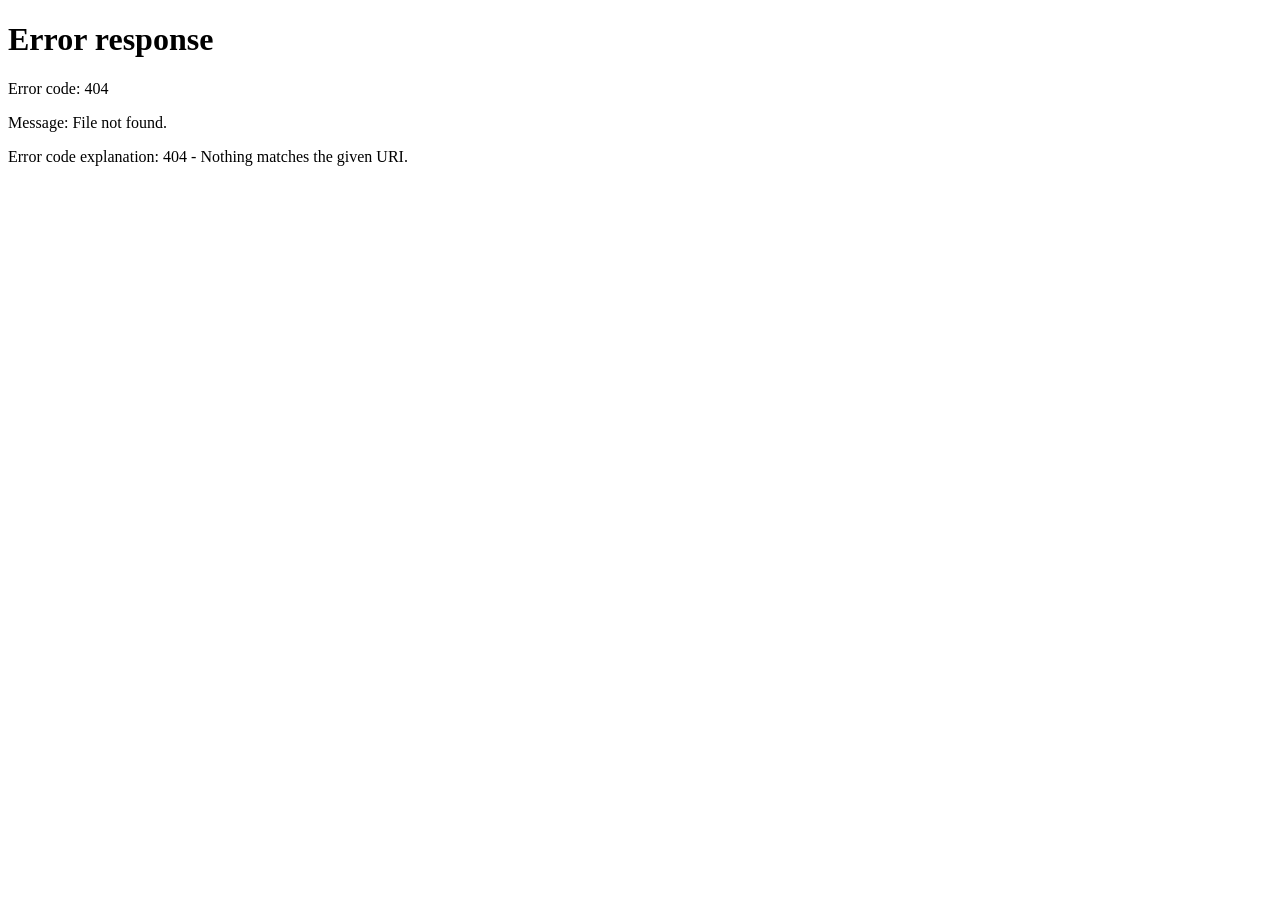
==== exam.html @ 3a7c45f9 "Create exam.html" ====
<!DOCTYPE html>
<html lang="en">
<head>
  <meta charset="UTF-8" />
  <meta name="viewport" content="width=device-width, initial-scale=1.0" />

  <title>NEET PG CBT - Exam</title>

  <style>
    * { box-sizing: border-box; }

    body {
      margin: 0;
      font-family: Arial, sans-serif;
      background: #ffffff;
      color: #111;
    }

    .topbar {
      background: #003b66;
      color: white;
      min-height: 34px;
      padding: 7px 14px;
      display: flex;
      justify-content: space-between;
      align-items: center;
      font-size: 14px;
      font-weight: bold;
      position: sticky;
      top: 0;
      z-index: 999;
    }

    .layout {
      display: grid;
      grid-template-columns: 1fr 310px;
      min-height: calc(100vh - 34px);
    }

    .main {
      padding: 15px 45px;
      background: #ffffff;
    }

    .qbox { max-width: 950px; }

    .student-info {
      font-size: 13px;
      margin-bottom: 10px;
      line-height: 1.5;
      color: #333;
    }

    .qtitle {
      font-weight: bold;
      margin-bottom: 12px;
      font-size: 15px;
    }

    .qtext {
      background: #f7f7f7;
      padding: 12px;
      border-radius: 4px;
      line-height: 1.45;
      font-size: 15px;
      margin-bottom: 14px;
      white-space: pre-wrap;
    }

    .media-status {
      display: none;
      padding: 12px;
      margin: 12px 0;
      background: #eef3f9;
      border: 1px solid #d6dce5;
      border-radius: 6px;
      color: #003b66;
      font-size: 14px;
      font-weight: bold;
      text-align: center;
    }

    .qimg {
      width: 100%;
      max-height: 520px;
      object-fit: contain;
      display: block;
      margin: 12px auto;
      border: 1px solid #ddd;
      border-radius: 4px;
      cursor: zoom-in;
      background: #ffffff;
    }

    .qvideo {
      width: 100%;
      max-height: 520px;
      display: block;
      margin: 12px auto;
      border: 1px solid #ddd;
      border-radius: 4px;
      background: #000000;
    }

    .opts { margin-top: 10px; }

    .opt {
      border: 1px solid #ddd;
      border-radius: 4px;
      padding: 10px 12px;
      margin-bottom: 8px;
      font-size: 14px;
      background: white;
      cursor: pointer;
      display: flex;
      align-items: center;
      gap: 8px;
    }

    .opt:hover { background: #f6f8fb; }

    .opt.selected {
      background: #dbeafe;
      border-color: #003b66;
      font-weight: bold;
    }

    .radio-circle {
      width: 13px;
      height: 13px;
      min-width: 13px;
      border-radius: 50%;
      border: 2px solid #8a8a8a;
      display: inline-block;
      position: relative;
    }

    .opt.selected .radio-circle { border-color: #0057d9; }

    .opt.selected .radio-circle::after {
      content: "";
      width: 7px;
      height: 7px;
      background: #0057d9;
      border-radius: 50%;
      position: absolute;
      left: 1px;
      top: 1px;
    }

    .actions {
      display: flex;
      gap: 8px;
      margin-top: 12px;
      flex-wrap: wrap;
    }

    button {
      background: #003b66;
      color: white;
      border: none;
      border-radius: 5px;
      padding: 9px 14px;
      font-weight: bold;
      cursor: pointer;
      font-size: 13px;
    }

    button:hover { opacity: 0.9; }

    button:disabled {
      opacity: 0.45;
      cursor: not-allowed;
    }

    button.danger { background: #c40035; }

    .palette {
      background: #f3f5fa;
      border-left: 1px solid #d6dce5;
      padding: 25px 18px;
      min-height: calc(100vh - 34px);
      position: sticky;
      top: 34px;
      max-height: calc(100vh - 34px);
      overflow-y: auto;
      scroll-behavior: smooth;
    }

    .palette h3 {
      margin: 0 0 16px 0;
      font-size: 20px;
    }

    #pal {
      display: grid;
      grid-template-columns: repeat(6, 38px);
      gap: 10px;
      align-items: center;
    }

    #pal button {
      width: 38px;
      height: 38px;
      padding: 0;
      border-radius: 6px;
      border: none;
      font-size: 13px;
      font-weight: bold;
      color: #111;
      background: #dbe3e7;
    }

    #pal button.current {
      outline: 3px solid #000;
      outline-offset: 2px;
    }

    #pal button.unanswered {
      background: #dbe3e7;
      color: #111;
    }

    #pal button.answered {
      background: #2e7d32;
      color: white;
    }

    #pal button.review {
      background: #7b1fa2;
      color: white;
    }

    #pal button.ansreview {
      background: #0d70b7;
      color: white;
    }

    .legend {
      margin-top: 16px;
      font-size: 13px;
    }

    .legend div {
      margin-bottom: 8px;
      display: flex;
      align-items: center;
      gap: 8px;
    }

    .dot {
      width: 13px;
      height: 13px;
      display: inline-block;
      border-radius: 3px;
    }

    .dot.unanswered { background: #dbe3e7; }
    .dot.answered { background: #2e7d32; }
    .dot.review { background: #7b1fa2; }
    .dot.ansreview { background: #0d70b7; }

    .warning {
      color: #c62828;
      font-weight: bold;
      margin-top: 14px;
      font-size: 14px;
    }

    .img-modal {
      display: none;
      position: fixed;
      inset: 0;
      background: rgba(0, 0, 0, 0.92);
      z-index: 9999;
    }

    .img-modal.show { display: block; }

    .img-modal-top {
      height: 55px;
      display: flex;
      justify-content: flex-end;
      align-items: center;
      gap: 10px;
      padding: 10px;
    }

    .img-modal-body {
      height: calc(100vh - 55px);
      display: flex;
      justify-content: center;
      align-items: center;
      overflow: auto;
    }

    .img-modal-body img {
      max-width: 95%;
      max-height: 95%;
      object-fit: contain;
    }

    @media (max-width: 768px) {
      .topbar {
        height: auto;
        min-height: 36px;
        font-size: 13px;
        padding: 8px 10px;
      }

      .layout { display: block; }

      .main { padding: 12px; }

      .qtext { font-size: 14px; }

      .qimg,
      .qvideo {
        max-height: 360px;
      }

      .opt {
        font-size: 14px;
        padding: 10px;
      }

      .actions { gap: 6px; }

      .actions button {
        padding: 8px 10px;
        font-size: 12px;
      }

      .palette {
        border-left: none;
        border-top: 1px solid #d6dce5;
        min-height: auto;
        padding: 18px 12px;
        position: static;
        max-height: 55vh;
        overflow-y: auto;
        scroll-behavior: smooth;
      }

      #pal {
        grid-template-columns: repeat(6, 42px);
        gap: 9px;
      }

      #pal button {
        width: 42px;
        height: 42px;
        font-size: 13px;
      }
    }

    @media (max-width: 380px) {
      #pal { grid-template-columns: repeat(5, 42px); }
    }
  </style>
</head>

<body>
  <header class="topbar">
    <div>NEET PG CBT</div>
    <div>
      Time Left: <b id="timeLeft">180:00</b>
      &nbsp; | &nbsp;
      Violations: <b id="vio">0</b>
    </div>
  </header>

  <div class="layout">
    <main class="main">
      <div class="qbox">
        <div class="student-info" id="studentInfo"></div>

        <div id="qTitle" class="qtitle"></div>
        <div id="qText" class="qtext"></div>

        <div id="mediaStatus" class="media-status">Loading...</div>

        <img
          id="qImg"
          class="qimg"
          style="display:none;"
          alt="Question image"
          decoding="async"
        />

        <video
          id="qVideo"
          class="qvideo"
          controls
          playsinline
          muted
          preload="metadata"
          style="display:none;"
        ></video>

        <div id="opts" class="opts"></div>

        <div class="actions">
          <button id="prevBtn" onclick="prevQuestion()">Previous</button>
          <button onclick="clearResponse()">Clear Response</button>
          <button id="markBtn" onclick="markForReview()">Mark for Review</button>
          <button onclick="nextQuestion()">Next</button>
        </div>

        <div class="actions">
          <button class="danger" onclick="confirmSubmit()">Submit</button>
        </div>

        <div class="warning" id="warning"></div>
      </div>
    </main>

    <aside class="palette" id="paletteBox">
      <h3>Questions</h3>
      <div id="pal"></div>

      <div class="legend">
        <div><span class="dot unanswered"></span> Unanswered</div>
        <div><span class="dot answered"></span> Answered</div>
        <div><span class="dot review"></span> Marked</div>
        <div><span class="dot ansreview"></span> Answered + Marked</div>
      </div>
    </aside>
  </div>

  <div id="imgModal" class="img-modal">
    <div class="img-modal-top">
      <button class="danger" onclick="closeImageModal()">✕ Close</button>
    </div>

    <div class="img-modal-body">
      <img id="imgModalPic" alt="Question image enlarged" />
    </div>
  </div>

  <script src="config.js?v=20260717c"></script>
  <script src="questions.js?v=20260717c"></script>

  <script>
    const ASSET_VERSION = "20260717c";

    const API_URL = window.API_URL || window.SCRIPT_URL || "";

    const EXAM_DURATION_SECONDS = Number(
      window.EXAM_DURATION_SECONDS ||
      (window.EXAM_DURATION_MIN ? window.EXAM_DURATION_MIN * 60 : 180 * 60)
    );

    const MARKS_CORRECT = Number(window.MARKS_CORRECT ?? 4);
    const MARKS_WRONG = Number(window.MARKS_WRONG ?? -1);

    let currentIndex = 0;
    let userAnswers = {};
    let markedQuestions = {};
    let startedAt = new Date();
    let submitted = false;
    let violationCount = 0;
    let timerInterval = null;
    let mediaLoadToken = 0;

    function safeParse(value) {
      try {
        return JSON.parse(value);
      } catch {
        return null;
      }
    }

    function escapeHtml(text) {
      return String(text || "")
        .replaceAll("&", "&amp;")
        .replaceAll("<", "&lt;")
        .replaceAll(">", "&gt;")
        .replaceAll('"', "&quot;")
        .replaceAll("'", "&#039;");
    }

    function versionedUrl(url) {
      const cleanUrl = String(url || "").trim();
      if (!cleanUrl) return "";

      if (
        cleanUrl.startsWith("http://") ||
        cleanUrl.startsWith("https://") ||
        cleanUrl.startsWith("data:")
      ) {
        return cleanUrl;
      }

      return cleanUrl.includes("?")
        ? cleanUrl + "&v=" + ASSET_VERSION
        : cleanUrl + "?v=" + ASSET_VERSION;
    }

    function isVideoUrl(url) {
      const cleanUrl = String(url || "").split("?")[0].toLowerCase();

      return (
        cleanUrl.endsWith(".mp4") ||
        cleanUrl.endsWith(".webm") ||
        cleanUrl.endsWith(".ogg") ||
        cleanUrl.endsWith(".mov")
      );
    }

    const candidate =
      safeParse(localStorage.getItem("neet_candidate") || "") ||
      {
        token: localStorage.getItem("token") || "",
        candidateId: localStorage.getItem("candidateId") || "",
        name: localStorage.getItem("candidateName") || "",
        phone: localStorage.getItem("candidatePhone") || "",
        email: localStorage.getItem("candidateEmail") || ""
      };

    if (!candidate || !candidate.token || !candidate.candidateId) {
      alert("Please login first");
      window.location.replace("login.html");
      throw new Error("Login required");
    }

    if (localStorage.getItem("neet_submitted") === "yes") {
      window.location.replace("result.html");
      throw new Error("Already submitted");
    }

    if (typeof window.isWithinExamWindow === "function" && !window.isWithinExamWindow()) {
      alert("Exam is not live now.");
      window.location.replace("instructions.html?v=20260717c");
      throw new Error("Exam not live");
    }

    if (!API_URL) {
      alert("API_URL missing. Please check config.js");
      throw new Error("API_URL missing");
    }

    if (!window.questions || !Array.isArray(window.questions) || window.questions.length === 0) {
      alert("Questions not loaded. Please check questions.js");
      throw new Error("Questions not loaded");
    }

    const candidateId = candidate.candidateId;
    const token = candidate.token;
    const candidateName = candidate.name || "";
    const candidatePhone = candidate.phone || "";
    const candidateEmail = candidate.email || "";

    const stateKey = "neet_exam_state_" + candidateId;
    const questionOrderKey = "neet_question_order_" + candidateId;

    document.getElementById("studentInfo").innerHTML =
      "<b>Name:</b> " + escapeHtml(candidateName) +
      " | <b>ID:</b> " + escapeHtml(candidateId) +
      " | <b>Email:</b> " + escapeHtml(candidateEmail);

    function shuffleArray(array) {
      const copy = [...array];

      for (let i = copy.length - 1; i > 0; i--) {
        const j = Math.floor(Math.random() * (i + 1));
        [copy[i], copy[j]] = [copy[j], copy[i]];
      }

      return copy;
    }

    function applyStableQuestionOrder() {
      const allQuestions = [...window.questions];
      const savedOrder = safeParse(localStorage.getItem(questionOrderKey) || "");

      if (Array.isArray(savedOrder) && savedOrder.length === allQuestions.length) {
        const questionMap = {};

        allQuestions.forEach(function(q) {
          questionMap[String(q.id)] = q;
        });

        const orderedQuestions = savedOrder
          .map(function(id) {
            return questionMap[String(id)];
          })
          .filter(Boolean);

        if (orderedQuestions.length === allQuestions.length) {
          window.questions = orderedQuestions;
          return;
        }
      }

      window.questions = shuffleArray(allQuestions);

      localStorage.setItem(
        questionOrderKey,
        JSON.stringify(window.questions.map(function(q) {
          return q.id;
        }))
      );
    }

    function saveState() {
      localStorage.setItem(stateKey, JSON.stringify({
        currentIndex: currentIndex,
        userAnswers: userAnswers,
        markedQuestions: markedQuestions,
        startedAt: startedAt.toISOString(),
        violationCount: violationCount
      }));
    }

    function loadState() {
      const saved = safeParse(localStorage.getItem(stateKey) || "");
      if (!saved) return;

      if (typeof saved.currentIndex === "number") currentIndex = saved.currentIndex;
      if (saved.userAnswers && typeof saved.userAnswers === "object") userAnswers = saved.userAnswers;
      if (saved.markedQuestions && typeof saved.markedQuestions === "object") markedQuestions = saved.markedQuestions;

      if (saved.startedAt) {
        const savedStartedAt = new Date(saved.startedAt);
        if (!isNaN(savedStartedAt.getTime())) startedAt = savedStartedAt;
      }

      if (typeof saved.violationCount === "number") violationCount = saved.violationCount;

      document.getElementById("vio").textContent = violationCount;
    }

    function isAnswered(q) {
      return (
        userAnswers[q.id] !== undefined &&
        userAnswers[q.id] !== null &&
        userAnswers[q.id] !== ""
      );
    }

    function buildAnswerKeyFromQuestions() {
      const answerKey = {};

      window.questions.forEach(function(q) {
        if (q && q.id !== undefined && q.answerIndex !== undefined) {
          answerKey[String(q.id)] = Number(q.answerIndex);
        }
      });

      return answerKey;
    }

    function calculateLocalResult() {
      let correct = 0;
      let wrong = 0;
      let unattempted = 0;

      window.questions.forEach(function(q) {
        const ans = userAnswers[q.id];

        if (ans === undefined || ans === null || ans === "") {
          unattempted++;
        } else if (Number(ans) === Number(q.answerIndex)) {
          correct++;
        } else {
          wrong++;
        }
      });

      const totalQuestions = window.questions.length;
      const score = (correct * MARKS_CORRECT) + (wrong * MARKS_WRONG);

      return {
        score: score,
        correct: correct,
        wrong: wrong,
        unattempted: unattempted,
        totalQuestions: totalQuestions,
        violations: violationCount,
        violationCount: violationCount
      };
    }

    function setExamButtonsDisabled(disabled) {
      document.querySelectorAll("button").forEach(function(btn) {
        btn.disabled = disabled;
      });
    }

    function getQuestionVideo(q) {
      if (q.video && String(q.video).trim() !== "") return q.video;
      if (q.image && isVideoUrl(q.image)) return q.image;
      return "";
    }

    function getQuestionImage(q) {
      if (q.image && String(q.image).trim() !== "" && !isVideoUrl(q.image)) {
        return q.image;
      }

      return "";
    }

    function forceMuteVideo(video) {
      video.muted = true;
      video.defaultMuted = true;
      video.volume = 0;
      video.setAttribute("muted", "muted");
    }

    function clearMedia() {
      const img = document.getElementById("qImg");
      const video = document.getElementById("qVideo");
      const mediaStatus = document.getElementById("mediaStatus");

      mediaLoadToken++;

      img.onload = null;
      img.onerror = null;
      img.style.display = "none";
      img.removeAttribute("src");

      video.pause();
      forceMuteVideo(video);
      video.removeAttribute("src");
      video.load();
      video.style.display = "none";

      mediaStatus.style.display = "none";
      mediaStatus.textContent = "";
    }

    function loadQuestionMedia(q) {
      clearMedia();

      const img = document.getElementById("qImg");
      const video = document.getElementById("qVideo");
      const mediaStatus = document.getElementById("mediaStatus");

      const videoUrl = getQuestionVideo(q);
      const imageUrl = getQuestionImage(q);

      mediaLoadToken++;
      const thisToken = mediaLoadToken;

      if (videoUrl) {
        mediaStatus.textContent = "Loading video...";
        mediaStatus.style.display = "block";

        video.onloadedmetadata = function() {
          if (thisToken !== mediaLoadToken) return;

          forceMuteVideo(video);
          mediaStatus.style.display = "none";
          mediaStatus.textContent = "";
          video.style.display = "block";
        };

        video.onerror = function() {
          if (thisToken !== mediaLoadToken) return;

          video.style.display = "none";
          mediaStatus.textContent =
            "Video failed to load. Check file path, file type, and internet connection.";
          mediaStatus.style.display = "block";
        };

        forceMuteVideo(video);
        video.src = versionedUrl(videoUrl);
        video.load();
        return;
      }

      if (imageUrl) {
        mediaStatus.textContent = "Loading image...";
        mediaStatus.style.display = "block";

        img.onload = function() {
          if (thisToken !== mediaLoadToken) return;

          mediaStatus.style.display = "none";
          mediaStatus.textContent = "";
          img.style.display = "block";
          preloadNearbyMedia();
        };

        img.onerror = function() {
          if (thisToken !== mediaLoadToken) return;

          img.style.display = "none";
          mediaStatus.textContent = "Image failed to load. Check image path and filename.";
          mediaStatus.style.display = "block";
        };

        img.src = versionedUrl(imageUrl);
      }
    }

    function preloadMediaForQuestion(q) {
      const imageUrl = getQuestionImage(q);
      const videoUrl = getQuestionVideo(q);

      if (imageUrl) {
        const preImg = new Image();
        preImg.decoding = "async";
        preImg.src = versionedUrl(imageUrl);
      }

      if (videoUrl) {
        const preVideo = document.createElement("video");
        preVideo.preload = "metadata";
        preVideo.muted = true;
        preVideo.defaultMuted = true;
        preVideo.volume = 0;
        preVideo.src = versionedUrl(videoUrl);
      }
    }

    function preloadNearbyMedia() {
      for (let i = currentIndex + 1; i <= currentIndex + 3; i++) {
        if (i < window.questions.length) {
          preloadMediaForQuestion(window.questions[i]);
        }
      }
    }

    function scrollToQuestionTop() {
      if (window.innerWidth <= 768) {
        setTimeout(function() {
          const target = document.querySelector(".qbox");
          if (!target) return;

          const y = target.getBoundingClientRect().top + window.pageYOffset - 45;

          window.scrollTo({
            top: Math.max(y, 0),
            behavior: "smooth"
          });
        }, 80);

        setTimeout(function() {
          const target = document.querySelector(".qbox");
          if (!target) return;

          const y = target.getBoundingClientRect().top + window.pageYOffset - 45;

          window.scrollTo({
            top: Math.max(y, 0),
            behavior: "smooth"
          });
        }, 350);
      }
    }

    function selectOption(index) {
      if (submitted) return;

      const q = window.questions[currentIndex];

      userAnswers[q.id] = index;
      delete markedQuestions[q.id];

      document.querySelectorAll("#opts .opt").forEach(function(optEl, optIndex) {
        if (optIndex === index) {
          optEl.classList.add("selected");
        } else {
          optEl.classList.remove("selected");
        }
      });

      saveState();
      updateMarkButton();
      renderPalette();
    }

    function renderQuestion() {
      const q = window.questions[currentIndex];

      document.getElementById("qTitle").textContent =
        "Question " + (currentIndex + 1) + " of " + window.questions.length;

      document.getElementById("qText").textContent = q.question || "";

      loadQuestionMedia(q);

      const opts = document.getElementById("opts");
      opts.innerHTML = "";

      (q.options || []).forEach(function(option, index) {
        const div = document.createElement("div");
        div.className = "opt";

        if (Number(userAnswers[q.id]) === index) div.classList.add("selected");

        const radio = document.createElement("span");
        radio.className = "radio-circle";

        const text = document.createElement("span");
        text.textContent = option;

        div.appendChild(radio);
        div.appendChild(text);

        div.onclick = function() {
          selectOption(index);
        };

        opts.appendChild(div);
      });

      document.getElementById("prevBtn").disabled = currentIndex === 0;

      updateMarkButton();
      renderPalette();
      preloadNearbyMedia();
      saveState();
    }

    function updateMarkButton() {
      const q = window.questions[currentIndex];
      const markBtn = document.getElementById("markBtn");

      if (!markBtn) return;

      markBtn.textContent =
        markedQuestions[q.id] === true ? "Remove Mark" : "Mark for Review";
    }

    function scrollPaletteToCurrent(currentBtn) {
      if (!currentBtn) return;

      const palette = document.getElementById("paletteBox");
      if (!palette) return;

      setTimeout(function() {
        const paletteRect = palette.getBoundingClientRect();
        const btnRect = currentBtn.getBoundingClientRect();

        const currentScroll = palette.scrollTop;
        const distanceFromTop = btnRect.top - paletteRect.top;
        const targetScroll =
          currentScroll +
          distanceFromTop -
          palette.clientHeight / 2 +
          currentBtn.offsetHeight / 2;

        palette.scrollTo({
          top: Math.max(targetScroll, 0),
          behavior: "smooth"
        });
      }, 80);
    }

    function renderPalette() {
      const pal = document.getElementById("pal");
      pal.innerHTML = "";

      let currentBtn = null;

      window.questions.forEach(function(q, index) {
        const btn = document.createElement("button");
        btn.textContent = index + 1;

        const answered = isAnswered(q);
        const marked = markedQuestions[q.id] === true;

        if (answered && marked) {
          btn.className = "ansreview";
        } else if (answered) {
          btn.className = "answered";
        } else if (marked) {
          btn.className = "review";
        } else {
          btn.className = "unanswered";
        }

        if (index === currentIndex) {
          btn.classList.add("current");
          currentBtn = btn;
        }

        btn.onclick = function() {
          if (submitted) return;

          currentIndex = index;
          renderQuestion();
          scrollToQuestionTop();
        };

        pal.appendChild(btn);
      });

      scrollPaletteToCurrent(currentBtn);
    }

    function nextQuestion() {
      if (submitted) return;

      if (currentIndex < window.questions.length - 1) {
        currentIndex++;
        renderQuestion();
        scrollToQuestionTop();
      }
    }

    function prevQuestion() {
      if (submitted) return;

      if (currentIndex > 0) {
        currentIndex--;
        renderQuestion();
        scrollToQuestionTop();
      }
    }

    function clearResponse() {
      if (submitted) return;

      const q = window.questions[currentIndex];

      delete userAnswers[q.id];

      document.querySelectorAll("#opts .opt").forEach(function(optEl) {
        optEl.classList.remove("selected");
      });

      saveState();
      renderPalette();
    }

    function markForReview() {
      if (submitted) return;

      const q = window.questions[currentIndex];

      if (markedQuestions[q.id] === true) {
        delete markedQuestions[q.id];
      } else {
        markedQuestions[q.id] = true;
      }

      saveState();
      updateMarkButton();
      renderPalette();
    }

    function confirmSubmit() {
      if (submitted) return;

      const totalQuestions = window.questions.length;
      const answeredCount = window.questions.filter(isAnswered).length;
      const unansweredCount = totalQuestions - answeredCount;
      const markedCount = Object.values(markedQuestions).filter(Boolean).length;

      const ok = confirm(
        "Are you sure you want to submit the exam?\n\n" +
        "Total Questions: " + totalQuestions + "\n" +
        "Answered: " + answeredCount + "\n" +
        "Unanswered: " + unansweredCount + "\n" +
        "Marked for Review: " + markedCount
      );

      if (ok) {
        submitExam("manual", false);
      }
    }

    async function sendSubmissionToBackend(submissionBody) {
      localStorage.setItem("neet_pending_submission", submissionBody);

      const res = await fetch(API_URL, {
        method: "POST",
        headers: {
          "Content-Type": "text/plain;charset=utf-8"
        },
        body: submissionBody,
        cache: "no-store"
      });

      const raw = await res.text();
      const serverResult = safeParse(raw);

      if (!serverResult || !(serverResult.ok === true || serverResult.status === "success")) {
        throw new Error(raw || "Backend submission failed");
      }

      localStorage.removeItem("neet_pending_submission");

      return serverResult;
    }

    async function submitExam(reason, isAuto) {
      if (submitted) return;

      submitted = true;
      clearInterval(timerInterval);
      setExamButtonsDisabled(true);

      const endedAt = new Date();
      const timeTakenSec = Math.floor((endedAt - startedAt) / 1000);

      const qOrder = window.questions.map(function(q) {
        return q.id;
      });

      const answerKey = buildAnswerKeyFromQuestions();
      const localResult = calculateLocalResult();

      const payload = {
        name: candidateName,
        phone: candidatePhone,
        email: candidateEmail,
        answers: userAnswers,
        marked: markedQuestions,
        qOrder: qOrder,
        answerKey: answerKey,
        timeTakenSec: timeTakenSec,
        violations: violationCount,
        violationCount: violationCount,
        totalQuestions: localResult.totalQuestions,
        userAgent: navigator.userAgent,
        reason: reason,
        isAuto: isAuto,
        startedAt: formatLocalDate(startedAt),
        endedAt: formatLocalDate(endedAt)
      };

      const submissionBody = JSON.stringify({
        action: "submit",
        candidateId: candidateId,
        token: token,
        payload: payload,
        responses: userAnswers,
        markedQuestions: markedQuestions,
        qOrder: qOrder,
        answerKey: answerKey,
        totalQuestions: localResult.totalQuestions,
        timeTakenSec: timeTakenSec,
        violations: violationCount,
        violationCount: violationCount,
        userAgent: navigator.userAgent,
        reason: reason,
        isAuto: isAuto,
        startedAtIST: formatLocalDate(startedAt),
        endedAtIST: formatLocalDate(endedAt)
      });

      try {
        const serverResult = await sendSubmissionToBackend(submissionBody);

        const finalResult = {
          ok: true,
          status: serverResult.status || "success",
          localDisplayed: true,

          score: serverResult.score ?? localResult.score,
          correct: serverResult.correct ?? localResult.correct,
          wrong: serverResult.wrong ?? localResult.wrong,
          unattempted: serverResult.unattempted ?? localResult.unattempted,
          totalQuestions: serverResult.totalQuestions || localResult.totalQuestions,

          candidateId: candidateId,
          name: candidateName,
          phone: candidatePhone,
          email: candidateEmail,
          qOrder: qOrder,
          answerKey: answerKey,
          timeTakenSec: timeTakenSec,
          reason: reason,
          isAuto: isAuto,
          startedAtIST: formatLocalDate(startedAt),
          endedAtIST: formatLocalDate(endedAt),

          violations: violationCount,
          violationCount: violationCount
        };

        localStorage.setItem("neet_submitted", "yes");
        localStorage.setItem("neet_result", JSON.stringify(finalResult));
        localStorage.removeItem(stateKey);
        localStorage.removeItem("neet_pending_submission");

        alert(
          "Exam submitted successfully!\n\n" +
          "Score: " + finalResult.score + "\n" +
          "Correct: " + finalResult.correct + "\n" +
          "Wrong: " + finalResult.wrong + "\n" +
          "Unattempted: " + finalResult.unattempted + "\n" +
          "Total Questions: " + finalResult.totalQuestions + "\n" +
          "Violations: " + violationCount
        );

        window.location.replace("result.html");

      } catch (err) {
        submitted = false;
        setExamButtonsDisabled(false);

        alert(
          "Result could not be saved to server.\n\n" +
          "Please do not close this page.\n" +
          "Check internet connection and submit again.\n\n" +
          "Error: " + err.message
        );
      }
    }

    function startTimer() {
      clearInterval(timerInterval);

      function updateTimer() {
        if (submitted) return;

        const now = new Date();
        const elapsed = Math.floor((now - startedAt) / 1000);
        const remaining = Math.max(EXAM_DURATION_SECONDS - elapsed, 0);

        const min = Math.floor(remaining / 60);
        const sec = remaining % 60;

        document.getElementById("timeLeft").textContent =
          min + ":" + String(sec).padStart(2, "0");

        if (remaining <= 0) {
          clearInterval(timerInterval);
          submitExam("time_over", true);
        }
      }

      updateTimer();
      timerInterval = setInterval(updateTimer, 1000);
    }

    function sendViolation(type, details) {
      if (!candidateId || !token || submitted) return;

      violationCount++;
      document.getElementById("vio").textContent = violationCount;

      saveState();

      fetch(API_URL, {
        method: "POST",
        headers: {
          "Content-Type": "text/plain;charset=utf-8"
        },
        body: JSON.stringify({
          action: "violation",
          candidateId: candidateId,
          token: token,
          type: type,
          details: details || ""
        }),
        cache: "no-store",
        keepalive: true
      }).catch(function() {});
    }

    document.addEventListener("visibilitychange", function() {
      if (document.hidden) {
        sendViolation("Tab switched", "Student switched tab or minimized browser");
      }
    });

    document.addEventListener("contextmenu", function(e) {
      e.preventDefault();
      sendViolation("Right click attempted", "Student attempted right click");
    });

    document.addEventListener("copy", function(e) {
      e.preventDefault();
      sendViolation("Copy attempted", "Student attempted copy");
    });

    function formatLocalDate(date) {
      return date.toLocaleString("en-IN", {
        timeZone: "Asia/Kolkata",
        hour12: false
      });
    }

    const qImg = document.getElementById("qImg");
    const qVideoEl = document.getElementById("qVideo");
    const imgModal = document.getElementById("imgModal");
    const imgModalPic = document.getElementById("imgModalPic");

    forceMuteVideo(qVideoEl);

    qVideoEl.addEventListener("volumechange", function() {
      forceMuteVideo(qVideoEl);
    });

    qVideoEl.addEventListener("play", function() {
      forceMuteVideo(qVideoEl);
    });

    qImg.onclick = function() {
      if (!qImg.src) return;

      imgModalPic.src = qImg.src;
      imgModal.classList.add("show");
    };

    function closeImageModal() {
      imgModal.classList.remove("show");
      imgModalPic.removeAttribute("src");
    }

    imgModal.onclick = function(e) {
      if (e.target === imgModal) {
        closeImageModal();
      }
    };

    applyStableQuestionOrder();
    loadState();
    renderQuestion();
    startTimer();
  </script>
</body>
</html>
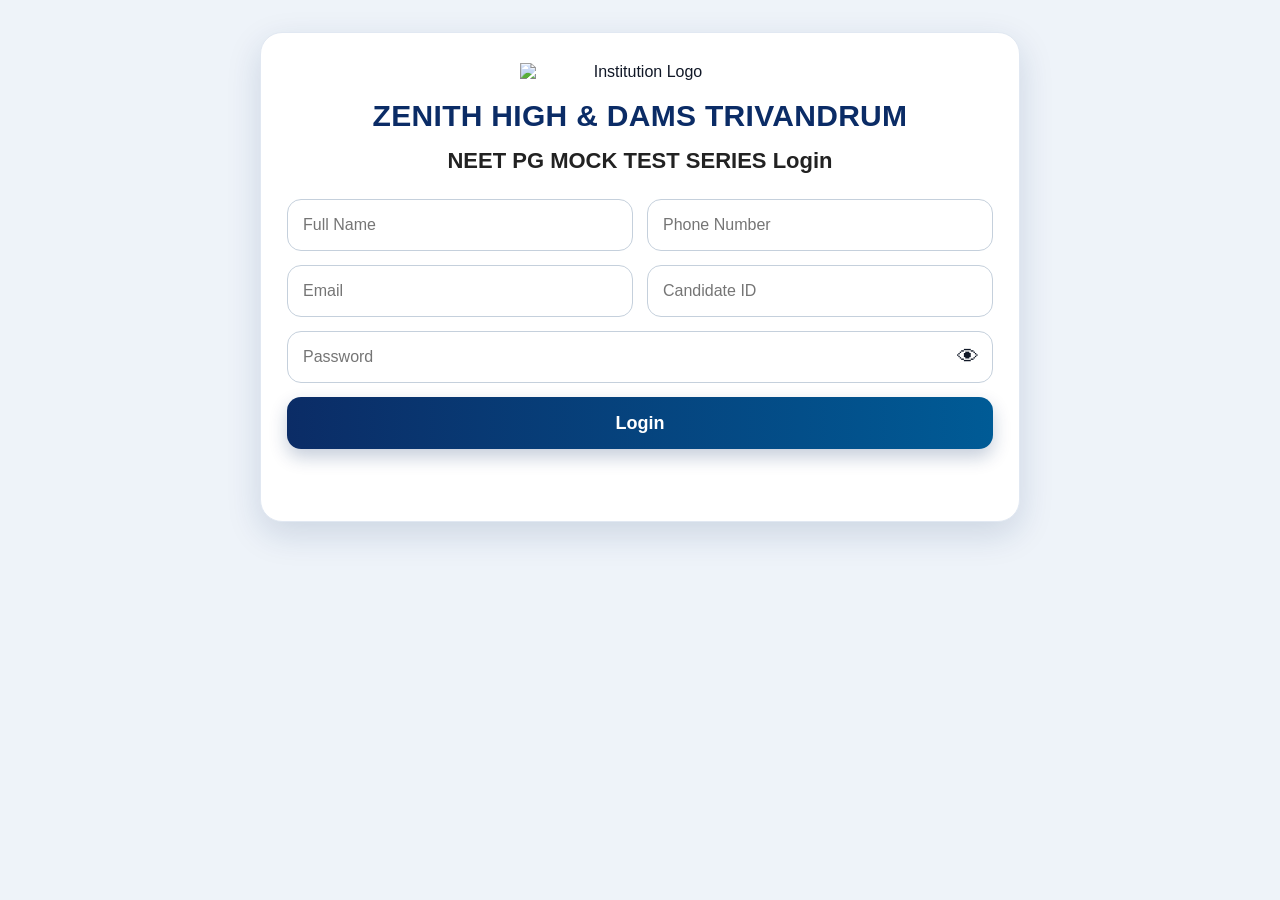
==== commit 3d0e3aeb: "Update exam.html" ====
--- a/exam.html
+++ b/exam.html
@@ -3,10 +3,8 @@
 <head>
   <meta charset="UTF-8" />
   <meta name="viewport" content="width=device-width, initial-scale=1.0" />
-
   <title>NEET PG CBT - Exam</title>
-
-  <style>
+<style>
     * { box-sizing: border-box; }
 
     body {
@@ -357,14 +355,18 @@
     @media (max-width: 380px) {
       #pal { grid-template-columns: repeat(5, 42px); }
     }
+  
+    #qImgWrap img { width:100%; max-height:520px; object-fit:contain; display:block; margin:12px auto; border:1px solid #ddd; border-radius:4px; cursor:zoom-in; background:#fff; }
+    #imgModalPic { max-width:95%; max-height:95%; object-fit:contain; }
+    .student-info { margin-bottom:10px; }
+    .schedule-info { font-size:12px; font-weight:normal; }
   </style>
 </head>
-
 <body>
   <header class="topbar">
-    <div>NEET PG CBT</div>
+    <div>NEET PG CBT <span class="schedule-info"> | IST: <span id="istClock">--</span></span></div>
     <div>
-      Time Left: <b id="timeLeft">180:00</b>
+      Time Left: <b id="timeLeft">60:00</b>
       &nbsp; | &nbsp;
       Violations: <b id="vio">0</b>
     </div>
@@ -374,43 +376,23 @@
     <main class="main">
       <div class="qbox">
         <div class="student-info" id="studentInfo"></div>
-
-        <div id="qTitle" class="qtitle"></div>
+        <div class="student-info schedule-info">
+          Exam window: <span id="examStartIST">--</span> to <span id="examEndIST">--</span>
+        </div>
+        <div id="qTitle" class="qtitle">Loading examination...</div>
         <div id="qText" class="qtext"></div>
-
-        <div id="mediaStatus" class="media-status">Loading...</div>
-
-        <img
-          id="qImg"
-          class="qimg"
-          style="display:none;"
-          alt="Question image"
-          decoding="async"
-        />
-
-        <video
-          id="qVideo"
-          class="qvideo"
-          controls
-          playsinline
-          muted
-          preload="metadata"
-          style="display:none;"
-        ></video>
-
+        <div id="qImgWrap"></div>
         <div id="opts" class="opts"></div>
 
         <div class="actions">
-          <button id="prevBtn" onclick="prevQuestion()">Previous</button>
-          <button onclick="clearResponse()">Clear Response</button>
-          <button id="markBtn" onclick="markForReview()">Mark for Review</button>
-          <button onclick="nextQuestion()">Next</button>
+          <button id="prevBtn" type="button">Previous</button>
+          <button id="clearBtn" type="button">Clear Response</button>
+          <button id="markBtn" type="button">Mark for Review</button>
+          <button id="nextBtn" type="button">Next</button>
         </div>
-
         <div class="actions">
-          <button class="danger" onclick="confirmSubmit()">Submit</button>
+          <button id="submitBtn" class="danger" type="button">Submit</button>
         </div>
-
         <div class="warning" id="warning"></div>
       </div>
     </main>
@@ -418,7 +400,6 @@
     <aside class="palette" id="paletteBox">
       <h3>Questions</h3>
       <div id="pal"></div>
-
       <div class="legend">
         <div><span class="dot unanswered"></span> Unanswered</div>
         <div><span class="dot answered"></span> Answered</div>
@@ -428,895 +409,18 @@
     </aside>
   </div>
 
-  <div id="imgModal" class="img-modal">
+  <div id="imgModal" class="img-modal" aria-hidden="true">
     <div class="img-modal-top">
-      <button class="danger" onclick="closeImageModal()">✕ Close</button>
+      <button id="imgFullBtn" type="button">Fullscreen</button>
+      <button id="imgCloseBtn" class="danger" type="button">Close</button>
     </div>
-
     <div class="img-modal-body">
       <img id="imgModalPic" alt="Question image enlarged" />
     </div>
   </div>
 
-  <script src="config.js?v=20260717c"></script>
-  <script src="questions.js?v=20260717c"></script>
-
-  <script>
-    const ASSET_VERSION = "20260717c";
-
-    const API_URL = window.API_URL || window.SCRIPT_URL || "";
-
-    const EXAM_DURATION_SECONDS = Number(
-      window.EXAM_DURATION_SECONDS ||
-      (window.EXAM_DURATION_MIN ? window.EXAM_DURATION_MIN * 60 : 180 * 60)
-    );
-
-    const MARKS_CORRECT = Number(window.MARKS_CORRECT ?? 4);
-    const MARKS_WRONG = Number(window.MARKS_WRONG ?? -1);
-
-    let currentIndex = 0;
-    let userAnswers = {};
-    let markedQuestions = {};
-    let startedAt = new Date();
-    let submitted = false;
-    let violationCount = 0;
-    let timerInterval = null;
-    let mediaLoadToken = 0;
-
-    function safeParse(value) {
-      try {
-        return JSON.parse(value);
-      } catch {
-        return null;
-      }
-    }
-
-    function escapeHtml(text) {
-      return String(text || "")
-        .replaceAll("&", "&amp;")
-        .replaceAll("<", "&lt;")
-        .replaceAll(">", "&gt;")
-        .replaceAll('"', "&quot;")
-        .replaceAll("'", "&#039;");
-    }
-
-    function versionedUrl(url) {
-      const cleanUrl = String(url || "").trim();
-      if (!cleanUrl) return "";
-
-      if (
-        cleanUrl.startsWith("http://") ||
-        cleanUrl.startsWith("https://") ||
-        cleanUrl.startsWith("data:")
-      ) {
-        return cleanUrl;
-      }
-
-      return cleanUrl.includes("?")
-        ? cleanUrl + "&v=" + ASSET_VERSION
-        : cleanUrl + "?v=" + ASSET_VERSION;
-    }
-
-    function isVideoUrl(url) {
-      const cleanUrl = String(url || "").split("?")[0].toLowerCase();
-
-      return (
-        cleanUrl.endsWith(".mp4") ||
-        cleanUrl.endsWith(".webm") ||
-        cleanUrl.endsWith(".ogg") ||
-        cleanUrl.endsWith(".mov")
-      );
-    }
-
-    const candidate =
-      safeParse(localStorage.getItem("neet_candidate") || "") ||
-      {
-        token: localStorage.getItem("token") || "",
-        candidateId: localStorage.getItem("candidateId") || "",
-        name: localStorage.getItem("candidateName") || "",
-        phone: localStorage.getItem("candidatePhone") || "",
-        email: localStorage.getItem("candidateEmail") || ""
-      };
-
-    if (!candidate || !candidate.token || !candidate.candidateId) {
-      alert("Please login first");
-      window.location.replace("login.html");
-      throw new Error("Login required");
-    }
-
-    if (localStorage.getItem("neet_submitted") === "yes") {
-      window.location.replace("result.html");
-      throw new Error("Already submitted");
-    }
-
-    if (typeof window.isWithinExamWindow === "function" && !window.isWithinExamWindow()) {
-      alert("Exam is not live now.");
-      window.location.replace("instructions.html?v=20260717c");
-      throw new Error("Exam not live");
-    }
-
-    if (!API_URL) {
-      alert("API_URL missing. Please check config.js");
-      throw new Error("API_URL missing");
-    }
-
-    if (!window.questions || !Array.isArray(window.questions) || window.questions.length === 0) {
-      alert("Questions not loaded. Please check questions.js");
-      throw new Error("Questions not loaded");
-    }
-
-    const candidateId = candidate.candidateId;
-    const token = candidate.token;
-    const candidateName = candidate.name || "";
-    const candidatePhone = candidate.phone || "";
-    const candidateEmail = candidate.email || "";
-
-    const stateKey = "neet_exam_state_" + candidateId;
-    const questionOrderKey = "neet_question_order_" + candidateId;
-
-    document.getElementById("studentInfo").innerHTML =
-      "<b>Name:</b> " + escapeHtml(candidateName) +
-      " | <b>ID:</b> " + escapeHtml(candidateId) +
-      " | <b>Email:</b> " + escapeHtml(candidateEmail);
-
-    function shuffleArray(array) {
-      const copy = [...array];
-
-      for (let i = copy.length - 1; i > 0; i--) {
-        const j = Math.floor(Math.random() * (i + 1));
-        [copy[i], copy[j]] = [copy[j], copy[i]];
-      }
-
-      return copy;
-    }
-
-    function applyStableQuestionOrder() {
-      const allQuestions = [...window.questions];
-      const savedOrder = safeParse(localStorage.getItem(questionOrderKey) || "");
-
-      if (Array.isArray(savedOrder) && savedOrder.length === allQuestions.length) {
-        const questionMap = {};
-
-        allQuestions.forEach(function(q) {
-          questionMap[String(q.id)] = q;
-        });
-
-        const orderedQuestions = savedOrder
-          .map(function(id) {
-            return questionMap[String(id)];
-          })
-          .filter(Boolean);
-
-        if (orderedQuestions.length === allQuestions.length) {
-          window.questions = orderedQuestions;
-          return;
-        }
-      }
-
-      window.questions = shuffleArray(allQuestions);
-
-      localStorage.setItem(
-        questionOrderKey,
-        JSON.stringify(window.questions.map(function(q) {
-          return q.id;
-        }))
-      );
-    }
-
-    function saveState() {
-      localStorage.setItem(stateKey, JSON.stringify({
-        currentIndex: currentIndex,
-        userAnswers: userAnswers,
-        markedQuestions: markedQuestions,
-        startedAt: startedAt.toISOString(),
-        violationCount: violationCount
-      }));
-    }
-
-    function loadState() {
-      const saved = safeParse(localStorage.getItem(stateKey) || "");
-      if (!saved) return;
-
-      if (typeof saved.currentIndex === "number") currentIndex = saved.currentIndex;
-      if (saved.userAnswers && typeof saved.userAnswers === "object") userAnswers = saved.userAnswers;
-      if (saved.markedQuestions && typeof saved.markedQuestions === "object") markedQuestions = saved.markedQuestions;
-
-      if (saved.startedAt) {
-        const savedStartedAt = new Date(saved.startedAt);
-        if (!isNaN(savedStartedAt.getTime())) startedAt = savedStartedAt;
-      }
-
-      if (typeof saved.violationCount === "number") violationCount = saved.violationCount;
-
-      document.getElementById("vio").textContent = violationCount;
-    }
-
-    function isAnswered(q) {
-      return (
-        userAnswers[q.id] !== undefined &&
-        userAnswers[q.id] !== null &&
-        userAnswers[q.id] !== ""
-      );
-    }
-
-    function buildAnswerKeyFromQuestions() {
-      const answerKey = {};
-
-      window.questions.forEach(function(q) {
-        if (q && q.id !== undefined && q.answerIndex !== undefined) {
-          answerKey[String(q.id)] = Number(q.answerIndex);
-        }
-      });
-
-      return answerKey;
-    }
-
-    function calculateLocalResult() {
-      let correct = 0;
-      let wrong = 0;
-      let unattempted = 0;
-
-      window.questions.forEach(function(q) {
-        const ans = userAnswers[q.id];
-
-        if (ans === undefined || ans === null || ans === "") {
-          unattempted++;
-        } else if (Number(ans) === Number(q.answerIndex)) {
-          correct++;
-        } else {
-          wrong++;
-        }
-      });
-
-      const totalQuestions = window.questions.length;
-      const score = (correct * MARKS_CORRECT) + (wrong * MARKS_WRONG);
-
-      return {
-        score: score,
-        correct: correct,
-        wrong: wrong,
-        unattempted: unattempted,
-        totalQuestions: totalQuestions,
-        violations: violationCount,
-        violationCount: violationCount
-      };
-    }
-
-    function setExamButtonsDisabled(disabled) {
-      document.querySelectorAll("button").forEach(function(btn) {
-        btn.disabled = disabled;
-      });
-    }
-
-    function getQuestionVideo(q) {
-      if (q.video && String(q.video).trim() !== "") return q.video;
-      if (q.image && isVideoUrl(q.image)) return q.image;
-      return "";
-    }
-
-    function getQuestionImage(q) {
-      if (q.image && String(q.image).trim() !== "" && !isVideoUrl(q.image)) {
-        return q.image;
-      }
-
-      return "";
-    }
-
-    function forceMuteVideo(video) {
-      video.muted = true;
-      video.defaultMuted = true;
-      video.volume = 0;
-      video.setAttribute("muted", "muted");
-    }
-
-    function clearMedia() {
-      const img = document.getElementById("qImg");
-      const video = document.getElementById("qVideo");
-      const mediaStatus = document.getElementById("mediaStatus");
-
-      mediaLoadToken++;
-
-      img.onload = null;
-      img.onerror = null;
-      img.style.display = "none";
-      img.removeAttribute("src");
-
-      video.pause();
-      forceMuteVideo(video);
-      video.removeAttribute("src");
-      video.load();
-      video.style.display = "none";
-
-      mediaStatus.style.display = "none";
-      mediaStatus.textContent = "";
-    }
-
-    function loadQuestionMedia(q) {
-      clearMedia();
-
-      const img = document.getElementById("qImg");
-      const video = document.getElementById("qVideo");
-      const mediaStatus = document.getElementById("mediaStatus");
-
-      const videoUrl = getQuestionVideo(q);
-      const imageUrl = getQuestionImage(q);
-
-      mediaLoadToken++;
-      const thisToken = mediaLoadToken;
-
-      if (videoUrl) {
-        mediaStatus.textContent = "Loading video...";
-        mediaStatus.style.display = "block";
-
-        video.onloadedmetadata = function() {
-          if (thisToken !== mediaLoadToken) return;
-
-          forceMuteVideo(video);
-          mediaStatus.style.display = "none";
-          mediaStatus.textContent = "";
-          video.style.display = "block";
-        };
-
-        video.onerror = function() {
-          if (thisToken !== mediaLoadToken) return;
-
-          video.style.display = "none";
-          mediaStatus.textContent =
-            "Video failed to load. Check file path, file type, and internet connection.";
-          mediaStatus.style.display = "block";
-        };
-
-        forceMuteVideo(video);
-        video.src = versionedUrl(videoUrl);
-        video.load();
-        return;
-      }
-
-      if (imageUrl) {
-        mediaStatus.textContent = "Loading image...";
-        mediaStatus.style.display = "block";
-
-        img.onload = function() {
-          if (thisToken !== mediaLoadToken) return;
-
-          mediaStatus.style.display = "none";
-          mediaStatus.textContent = "";
-          img.style.display = "block";
-          preloadNearbyMedia();
-        };
-
-        img.onerror = function() {
-          if (thisToken !== mediaLoadToken) return;
-
-          img.style.display = "none";
-          mediaStatus.textContent = "Image failed to load. Check image path and filename.";
-          mediaStatus.style.display = "block";
-        };
-
-        img.src = versionedUrl(imageUrl);
-      }
-    }
-
-    function preloadMediaForQuestion(q) {
-      const imageUrl = getQuestionImage(q);
-      const videoUrl = getQuestionVideo(q);
-
-      if (imageUrl) {
-        const preImg = new Image();
-        preImg.decoding = "async";
-        preImg.src = versionedUrl(imageUrl);
-      }
-
-      if (videoUrl) {
-        const preVideo = document.createElement("video");
-        preVideo.preload = "metadata";
-        preVideo.muted = true;
-        preVideo.defaultMuted = true;
-        preVideo.volume = 0;
-        preVideo.src = versionedUrl(videoUrl);
-      }
-    }
-
-    function preloadNearbyMedia() {
-      for (let i = currentIndex + 1; i <= currentIndex + 3; i++) {
-        if (i < window.questions.length) {
-          preloadMediaForQuestion(window.questions[i]);
-        }
-      }
-    }
-
-    function scrollToQuestionTop() {
-      if (window.innerWidth <= 768) {
-        setTimeout(function() {
-          const target = document.querySelector(".qbox");
-          if (!target) return;
-
-          const y = target.getBoundingClientRect().top + window.pageYOffset - 45;
-
-          window.scrollTo({
-            top: Math.max(y, 0),
-            behavior: "smooth"
-          });
-        }, 80);
-
-        setTimeout(function() {
-          const target = document.querySelector(".qbox");
-          if (!target) return;
-
-          const y = target.getBoundingClientRect().top + window.pageYOffset - 45;
-
-          window.scrollTo({
-            top: Math.max(y, 0),
-            behavior: "smooth"
-          });
-        }, 350);
-      }
-    }
-
-    function selectOption(index) {
-      if (submitted) return;
-
-      const q = window.questions[currentIndex];
-
-      userAnswers[q.id] = index;
-      delete markedQuestions[q.id];
-
-      document.querySelectorAll("#opts .opt").forEach(function(optEl, optIndex) {
-        if (optIndex === index) {
-          optEl.classList.add("selected");
-        } else {
-          optEl.classList.remove("selected");
-        }
-      });
-
-      saveState();
-      updateMarkButton();
-      renderPalette();
-    }
-
-    function renderQuestion() {
-      const q = window.questions[currentIndex];
-
-      document.getElementById("qTitle").textContent =
-        "Question " + (currentIndex + 1) + " of " + window.questions.length;
-
-      document.getElementById("qText").textContent = q.question || "";
-
-      loadQuestionMedia(q);
-
-      const opts = document.getElementById("opts");
-      opts.innerHTML = "";
-
-      (q.options || []).forEach(function(option, index) {
-        const div = document.createElement("div");
-        div.className = "opt";
-
-        if (Number(userAnswers[q.id]) === index) div.classList.add("selected");
-
-        const radio = document.createElement("span");
-        radio.className = "radio-circle";
-
-        const text = document.createElement("span");
-        text.textContent = option;
-
-        div.appendChild(radio);
-        div.appendChild(text);
-
-        div.onclick = function() {
-          selectOption(index);
-        };
-
-        opts.appendChild(div);
-      });
-
-      document.getElementById("prevBtn").disabled = currentIndex === 0;
-
-      updateMarkButton();
-      renderPalette();
-      preloadNearbyMedia();
-      saveState();
-    }
-
-    function updateMarkButton() {
-      const q = window.questions[currentIndex];
-      const markBtn = document.getElementById("markBtn");
-
-      if (!markBtn) return;
-
-      markBtn.textContent =
-        markedQuestions[q.id] === true ? "Remove Mark" : "Mark for Review";
-    }
-
-    function scrollPaletteToCurrent(currentBtn) {
-      if (!currentBtn) return;
-
-      const palette = document.getElementById("paletteBox");
-      if (!palette) return;
-
-      setTimeout(function() {
-        const paletteRect = palette.getBoundingClientRect();
-        const btnRect = currentBtn.getBoundingClientRect();
-
-        const currentScroll = palette.scrollTop;
-        const distanceFromTop = btnRect.top - paletteRect.top;
-        const targetScroll =
-          currentScroll +
-          distanceFromTop -
-          palette.clientHeight / 2 +
-          currentBtn.offsetHeight / 2;
-
-        palette.scrollTo({
-          top: Math.max(targetScroll, 0),
-          behavior: "smooth"
-        });
-      }, 80);
-    }
-
-    function renderPalette() {
-      const pal = document.getElementById("pal");
-      pal.innerHTML = "";
-
-      let currentBtn = null;
-
-      window.questions.forEach(function(q, index) {
-        const btn = document.createElement("button");
-        btn.textContent = index + 1;
-
-        const answered = isAnswered(q);
-        const marked = markedQuestions[q.id] === true;
-
-        if (answered && marked) {
-          btn.className = "ansreview";
-        } else if (answered) {
-          btn.className = "answered";
-        } else if (marked) {
-          btn.className = "review";
-        } else {
-          btn.className = "unanswered";
-        }
-
-        if (index === currentIndex) {
-          btn.classList.add("current");
-          currentBtn = btn;
-        }
-
-        btn.onclick = function() {
-          if (submitted) return;
-
-          currentIndex = index;
-          renderQuestion();
-          scrollToQuestionTop();
-        };
-
-        pal.appendChild(btn);
-      });
-
-      scrollPaletteToCurrent(currentBtn);
-    }
-
-    function nextQuestion() {
-      if (submitted) return;
-
-      if (currentIndex < window.questions.length - 1) {
-        currentIndex++;
-        renderQuestion();
-        scrollToQuestionTop();
-      }
-    }
-
-    function prevQuestion() {
-      if (submitted) return;
-
-      if (currentIndex > 0) {
-        currentIndex--;
-        renderQuestion();
-        scrollToQuestionTop();
-      }
-    }
-
-    function clearResponse() {
-      if (submitted) return;
-
-      const q = window.questions[currentIndex];
-
-      delete userAnswers[q.id];
-
-      document.querySelectorAll("#opts .opt").forEach(function(optEl) {
-        optEl.classList.remove("selected");
-      });
-
-      saveState();
-      renderPalette();
-    }
-
-    function markForReview() {
-      if (submitted) return;
-
-      const q = window.questions[currentIndex];
-
-      if (markedQuestions[q.id] === true) {
-        delete markedQuestions[q.id];
-      } else {
-        markedQuestions[q.id] = true;
-      }
-
-      saveState();
-      updateMarkButton();
-      renderPalette();
-    }
-
-    function confirmSubmit() {
-      if (submitted) return;
-
-      const totalQuestions = window.questions.length;
-      const answeredCount = window.questions.filter(isAnswered).length;
-      const unansweredCount = totalQuestions - answeredCount;
-      const markedCount = Object.values(markedQuestions).filter(Boolean).length;
-
-      const ok = confirm(
-        "Are you sure you want to submit the exam?\n\n" +
-        "Total Questions: " + totalQuestions + "\n" +
-        "Answered: " + answeredCount + "\n" +
-        "Unanswered: " + unansweredCount + "\n" +
-        "Marked for Review: " + markedCount
-      );
-
-      if (ok) {
-        submitExam("manual", false);
-      }
-    }
-
-    async function sendSubmissionToBackend(submissionBody) {
-      localStorage.setItem("neet_pending_submission", submissionBody);
-
-      const res = await fetch(API_URL, {
-        method: "POST",
-        headers: {
-          "Content-Type": "text/plain;charset=utf-8"
-        },
-        body: submissionBody,
-        cache: "no-store"
-      });
-
-      const raw = await res.text();
-      const serverResult = safeParse(raw);
-
-      if (!serverResult || !(serverResult.ok === true || serverResult.status === "success")) {
-        throw new Error(raw || "Backend submission failed");
-      }
-
-      localStorage.removeItem("neet_pending_submission");
-
-      return serverResult;
-    }
-
-    async function submitExam(reason, isAuto) {
-      if (submitted) return;
-
-      submitted = true;
-      clearInterval(timerInterval);
-      setExamButtonsDisabled(true);
-
-      const endedAt = new Date();
-      const timeTakenSec = Math.floor((endedAt - startedAt) / 1000);
-
-      const qOrder = window.questions.map(function(q) {
-        return q.id;
-      });
-
-      const answerKey = buildAnswerKeyFromQuestions();
-      const localResult = calculateLocalResult();
-
-      const payload = {
-        name: candidateName,
-        phone: candidatePhone,
-        email: candidateEmail,
-        answers: userAnswers,
-        marked: markedQuestions,
-        qOrder: qOrder,
-        answerKey: answerKey,
-        timeTakenSec: timeTakenSec,
-        violations: violationCount,
-        violationCount: violationCount,
-        totalQuestions: localResult.totalQuestions,
-        userAgent: navigator.userAgent,
-        reason: reason,
-        isAuto: isAuto,
-        startedAt: formatLocalDate(startedAt),
-        endedAt: formatLocalDate(endedAt)
-      };
-
-      const submissionBody = JSON.stringify({
-        action: "submit",
-        candidateId: candidateId,
-        token: token,
-        payload: payload,
-        responses: userAnswers,
-        markedQuestions: markedQuestions,
-        qOrder: qOrder,
-        answerKey: answerKey,
-        totalQuestions: localResult.totalQuestions,
-        timeTakenSec: timeTakenSec,
-        violations: violationCount,
-        violationCount: violationCount,
-        userAgent: navigator.userAgent,
-        reason: reason,
-        isAuto: isAuto,
-        startedAtIST: formatLocalDate(startedAt),
-        endedAtIST: formatLocalDate(endedAt)
-      });
-
-      try {
-        const serverResult = await sendSubmissionToBackend(submissionBody);
-
-        const finalResult = {
-          ok: true,
-          status: serverResult.status || "success",
-          localDisplayed: true,
-
-          score: serverResult.score ?? localResult.score,
-          correct: serverResult.correct ?? localResult.correct,
-          wrong: serverResult.wrong ?? localResult.wrong,
-          unattempted: serverResult.unattempted ?? localResult.unattempted,
-          totalQuestions: serverResult.totalQuestions || localResult.totalQuestions,
-
-          candidateId: candidateId,
-          name: candidateName,
-          phone: candidatePhone,
-          email: candidateEmail,
-          qOrder: qOrder,
-          answerKey: answerKey,
-          timeTakenSec: timeTakenSec,
-          reason: reason,
-          isAuto: isAuto,
-          startedAtIST: formatLocalDate(startedAt),
-          endedAtIST: formatLocalDate(endedAt),
-
-          violations: violationCount,
-          violationCount: violationCount
-        };
-
-        localStorage.setItem("neet_submitted", "yes");
-        localStorage.setItem("neet_result", JSON.stringify(finalResult));
-        localStorage.removeItem(stateKey);
-        localStorage.removeItem("neet_pending_submission");
-
-        alert(
-          "Exam submitted successfully!\n\n" +
-          "Score: " + finalResult.score + "\n" +
-          "Correct: " + finalResult.correct + "\n" +
-          "Wrong: " + finalResult.wrong + "\n" +
-          "Unattempted: " + finalResult.unattempted + "\n" +
-          "Total Questions: " + finalResult.totalQuestions + "\n" +
-          "Violations: " + violationCount
-        );
-
-        window.location.replace("result.html");
-
-      } catch (err) {
-        submitted = false;
-        setExamButtonsDisabled(false);
-
-        alert(
-          "Result could not be saved to server.\n\n" +
-          "Please do not close this page.\n" +
-          "Check internet connection and submit again.\n\n" +
-          "Error: " + err.message
-        );
-      }
-    }
-
-    function startTimer() {
-      clearInterval(timerInterval);
-
-      function updateTimer() {
-        if (submitted) return;
-
-        const now = new Date();
-        const elapsed = Math.floor((now - startedAt) / 1000);
-        const remaining = Math.max(EXAM_DURATION_SECONDS - elapsed, 0);
-
-        const min = Math.floor(remaining / 60);
-        const sec = remaining % 60;
-
-        document.getElementById("timeLeft").textContent =
-          min + ":" + String(sec).padStart(2, "0");
-
-        if (remaining <= 0) {
-          clearInterval(timerInterval);
-          submitExam("time_over", true);
-        }
-      }
-
-      updateTimer();
-      timerInterval = setInterval(updateTimer, 1000);
-    }
-
-    function sendViolation(type, details) {
-      if (!candidateId || !token || submitted) return;
-
-      violationCount++;
-      document.getElementById("vio").textContent = violationCount;
-
-      saveState();
-
-      fetch(API_URL, {
-        method: "POST",
-        headers: {
-          "Content-Type": "text/plain;charset=utf-8"
-        },
-        body: JSON.stringify({
-          action: "violation",
-          candidateId: candidateId,
-          token: token,
-          type: type,
-          details: details || ""
-        }),
-        cache: "no-store",
-        keepalive: true
-      }).catch(function() {});
-    }
-
-    document.addEventListener("visibilitychange", function() {
-      if (document.hidden) {
-        sendViolation("Tab switched", "Student switched tab or minimized browser");
-      }
-    });
-
-    document.addEventListener("contextmenu", function(e) {
-      e.preventDefault();
-      sendViolation("Right click attempted", "Student attempted right click");
-    });
-
-    document.addEventListener("copy", function(e) {
-      e.preventDefault();
-      sendViolation("Copy attempted", "Student attempted copy");
-    });
-
-    function formatLocalDate(date) {
-      return date.toLocaleString("en-IN", {
-        timeZone: "Asia/Kolkata",
-        hour12: false
-      });
-    }
-
-    const qImg = document.getElementById("qImg");
-    const qVideoEl = document.getElementById("qVideo");
-    const imgModal = document.getElementById("imgModal");
-    const imgModalPic = document.getElementById("imgModalPic");
-
-    forceMuteVideo(qVideoEl);
-
-    qVideoEl.addEventListener("volumechange", function() {
-      forceMuteVideo(qVideoEl);
-    });
-
-    qVideoEl.addEventListener("play", function() {
-      forceMuteVideo(qVideoEl);
-    });
-
-    qImg.onclick = function() {
-      if (!qImg.src) return;
-
-      imgModalPic.src = qImg.src;
-      imgModal.classList.add("show");
-    };
-
-    function closeImageModal() {
-      imgModal.classList.remove("show");
-      imgModalPic.removeAttribute("src");
-    }
-
-    imgModal.onclick = function(e) {
-      if (e.target === imgModal) {
-        closeImageModal();
-      }
-    };
-
-    applyStableQuestionOrder();
-    loadState();
-    renderQuestion();
-    startTimer();
-  </script>
+  <!-- Load configuration first, then the single exam controller. -->
+  <script src="config.js?v=20261108b"></script>
+  <script src="exam.js?v=20261108b"></script>
 </body>
 </html>
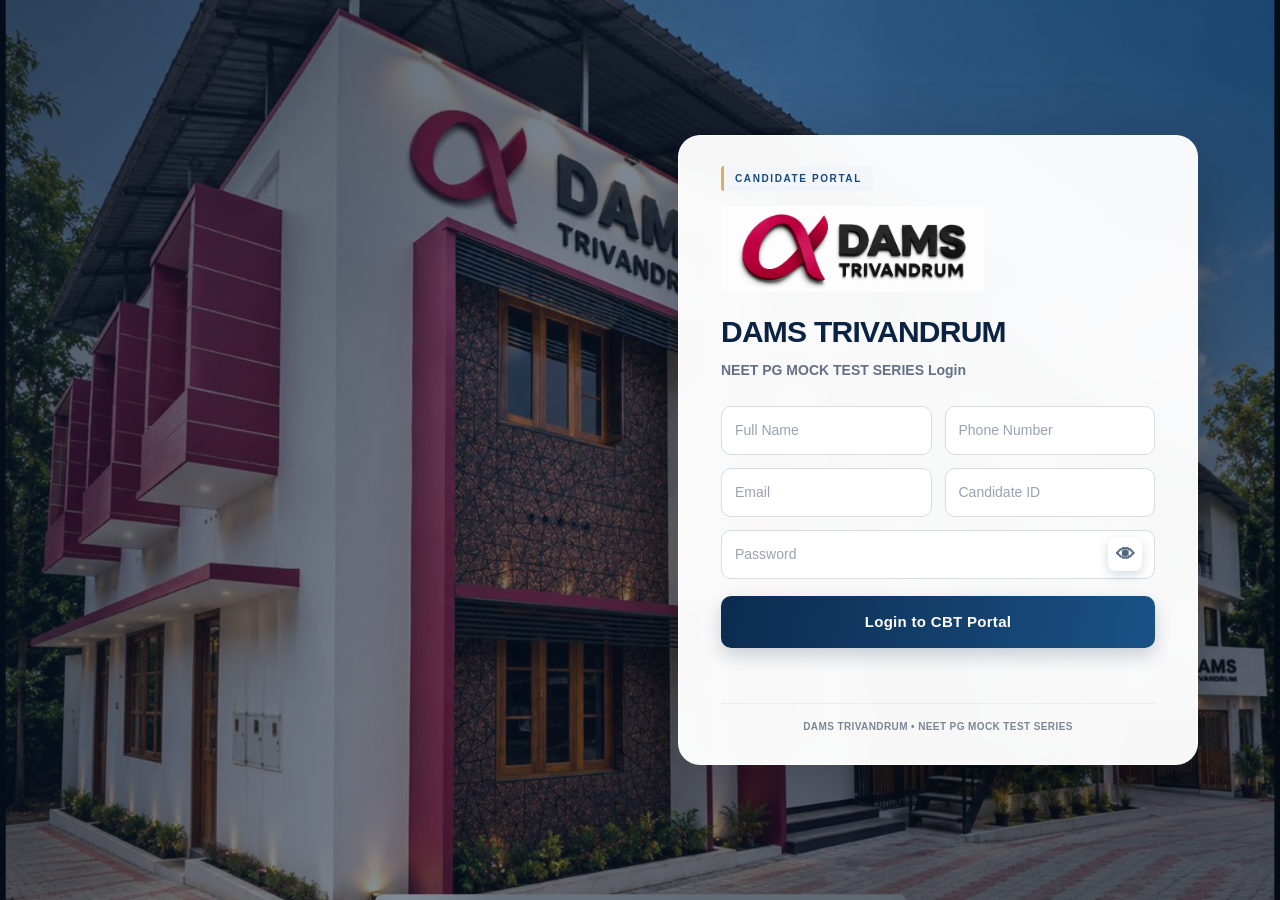
==== commit a04cea60: "Update exam.html" ====
--- a/exam.html
+++ b/exam.html
@@ -3,9 +3,16 @@
 <head>
   <meta charset="UTF-8" />
   <meta name="viewport" content="width=device-width, initial-scale=1.0" />
+  <meta name="theme-color" content="#003b66" />
   <title>NEET PG CBT - Exam</title>
-<style>
+
+  <style>
     * { box-sizing: border-box; }
+
+    html {
+      scroll-behavior: smooth;
+      scroll-padding-top: 52px;
+    }
 
     body {
       margin: 0;
@@ -36,6 +43,7 @@
     }
 
     .main {
+      min-width: 0;
       padding: 15px 45px;
       background: #ffffff;
     }
@@ -53,6 +61,7 @@
       font-weight: bold;
       margin-bottom: 12px;
       font-size: 15px;
+      scroll-margin-top: 52px;
     }
 
     .qtext {
@@ -63,6 +72,7 @@
       font-size: 15px;
       margin-bottom: 14px;
       white-space: pre-wrap;
+      overflow-wrap: anywhere;
     }
 
     .media-status {
@@ -111,8 +121,13 @@
       background: white;
       cursor: pointer;
       display: flex;
-      align-items: center;
-      gap: 8px;
+      align-items: flex-start;
+      gap: 10px;
+      line-height: 1.4;
+
+      /* Allow vertical page scrolling on touch screens. */
+      touch-action: pan-y;
+      -webkit-tap-highlight-color: transparent;
     }
 
     .opt:hover { background: #f6f8fb; }
@@ -123,27 +138,21 @@
       font-weight: bold;
     }
 
-    .radio-circle {
-      width: 13px;
-      height: 13px;
-      min-width: 13px;
-      border-radius: 50%;
-      border: 2px solid #8a8a8a;
-      display: inline-block;
-      position: relative;
-    }
-
-    .opt.selected .radio-circle { border-color: #0057d9; }
-
-    .opt.selected .radio-circle::after {
-      content: "";
-      width: 7px;
-      height: 7px;
-      background: #0057d9;
-      border-radius: 50%;
-      position: absolute;
-      left: 1px;
-      top: 1px;
+    .opt input[type="radio"] {
+      flex: 0 0 auto;
+      width: 18px;
+      height: 18px;
+      margin: 1px 0 0;
+      accent-color: #0057d9;
+      cursor: pointer;
+    }
+
+    .optText {
+      flex: 1 1 auto;
+      min-width: 0;
+      overflow-wrap: anywhere;
+      user-select: text;
+      -webkit-user-select: text;
     }
 
     .actions {
@@ -162,6 +171,7 @@
       font-weight: bold;
       cursor: pointer;
       font-size: 13px;
+      touch-action: manipulation;
     }
 
     button:hover { opacity: 0.9; }
@@ -183,6 +193,7 @@
       max-height: calc(100vh - 34px);
       overflow-y: auto;
       scroll-behavior: smooth;
+      -webkit-overflow-scrolling: touch;
     }
 
     .palette h3 {
@@ -290,6 +301,7 @@
       justify-content: center;
       align-items: center;
       overflow: auto;
+      -webkit-overflow-scrolling: touch;
     }
 
     .img-modal-body img {
@@ -299,11 +311,13 @@
     }
 
     @media (max-width: 768px) {
+      html { scroll-padding-top: 54px; }
+
       .topbar {
-        height: auto;
         min-height: 36px;
         font-size: 13px;
         padding: 8px 10px;
+        gap: 8px;
       }
 
       .layout { display: block; }
@@ -313,19 +327,21 @@
       .qtext { font-size: 14px; }
 
       .qimg,
-      .qvideo {
+      .qvideo,
+      #qImgWrap img {
         max-height: 360px;
       }
 
       .opt {
         font-size: 14px;
-        padding: 10px;
+        padding: 12px 10px;
+        min-height: 44px;
       }
 
       .actions { gap: 6px; }
 
       .actions button {
-        padding: 8px 10px;
+        padding: 9px 10px;
         font-size: 12px;
       }
 
@@ -354,17 +370,40 @@
 
     @media (max-width: 380px) {
       #pal { grid-template-columns: repeat(5, 42px); }
-    }
-  
-    #qImgWrap img { width:100%; max-height:520px; object-fit:contain; display:block; margin:12px auto; border:1px solid #ddd; border-radius:4px; cursor:zoom-in; background:#fff; }
-    #imgModalPic { max-width:95%; max-height:95%; object-fit:contain; }
-    .student-info { margin-bottom:10px; }
-    .schedule-info { font-size:12px; font-weight:normal; }
+
+      .topbar { font-size: 11px; }
+    }
+
+    #qImgWrap img {
+      width: 100%;
+      max-height: 520px;
+      object-fit: contain;
+      display: block;
+      margin: 12px auto;
+      border: 1px solid #ddd;
+      border-radius: 4px;
+      cursor: zoom-in;
+      background: #fff;
+    }
+
+    #imgModalPic {
+      max-width: 95%;
+      max-height: 95%;
+      object-fit: contain;
+    }
+
+    .student-info { margin-bottom: 10px; }
+    .schedule-info { font-size: 12px; font-weight: normal; }
   </style>
 </head>
+
 <body>
   <header class="topbar">
-    <div>NEET PG CBT <span class="schedule-info"> | IST: <span id="istClock">--</span></span></div>
+    <div>
+      NEET PG CBT
+      <span class="schedule-info"> | IST: <span id="istClock">--</span></span>
+    </div>
+
     <div>
       Time Left: <b id="timeLeft">60:00</b>
       &nbsp; | &nbsp;
@@ -376,23 +415,32 @@
     <main class="main">
       <div class="qbox">
         <div class="student-info" id="studentInfo"></div>
+
         <div class="student-info schedule-info">
-          Exam window: <span id="examStartIST">--</span> to <span id="examEndIST">--</span>
+          Exam window:
+          <span id="examStartIST">--</span>
+          to
+          <span id="examEndIST">--</span>
         </div>
+
         <div id="qTitle" class="qtitle">Loading examination...</div>
         <div id="qText" class="qtext"></div>
         <div id="qImgWrap"></div>
         <div id="opts" class="opts"></div>
 
         <div class="actions">
-          <button id="prevBtn" type="button">Previous</button>
-          <button id="clearBtn" type="button">Clear Response</button>
-          <button id="markBtn" type="button">Mark for Review</button>
-          <button id="nextBtn" type="button">Next</button>
+          <button id="prevBtn" type="button" disabled>Previous</button>
+          <button id="clearBtn" type="button" disabled>Clear Response</button>
+          <button id="markBtn" type="button" disabled>Mark for Review</button>
+          <button id="nextBtn" type="button" disabled>Next</button>
         </div>
+
         <div class="actions">
-          <button id="submitBtn" class="danger" type="button">Submit</button>
+          <button id="submitBtn" class="danger" type="button" disabled>
+            Submit
+          </button>
         </div>
+
         <div class="warning" id="warning"></div>
       </div>
     </main>
@@ -400,6 +448,7 @@
     <aside class="palette" id="paletteBox">
       <h3>Questions</h3>
       <div id="pal"></div>
+
       <div class="legend">
         <div><span class="dot unanswered"></span> Unanswered</div>
         <div><span class="dot answered"></span> Answered</div>
@@ -414,13 +463,15 @@
       <button id="imgFullBtn" type="button">Fullscreen</button>
       <button id="imgCloseBtn" class="danger" type="button">Close</button>
     </div>
+
     <div class="img-modal-body">
       <img id="imgModalPic" alt="Question image enlarged" />
     </div>
   </div>
 
-  <!-- Load configuration first, then the single exam controller. -->
-  <script src="config.js?v=20261108b"></script>
-  <script src="exam.js?v=20261108b"></script>
+  <!-- Load configuration first, then the single secure exam controller. -->
+  <!-- Do not add questions.js or any client-side answer-key script here. -->
+  <script src="config.js?v=20261108c"></script>
+  <script src="exam.js?v=20261108c"></script>
 </body>
 </html>
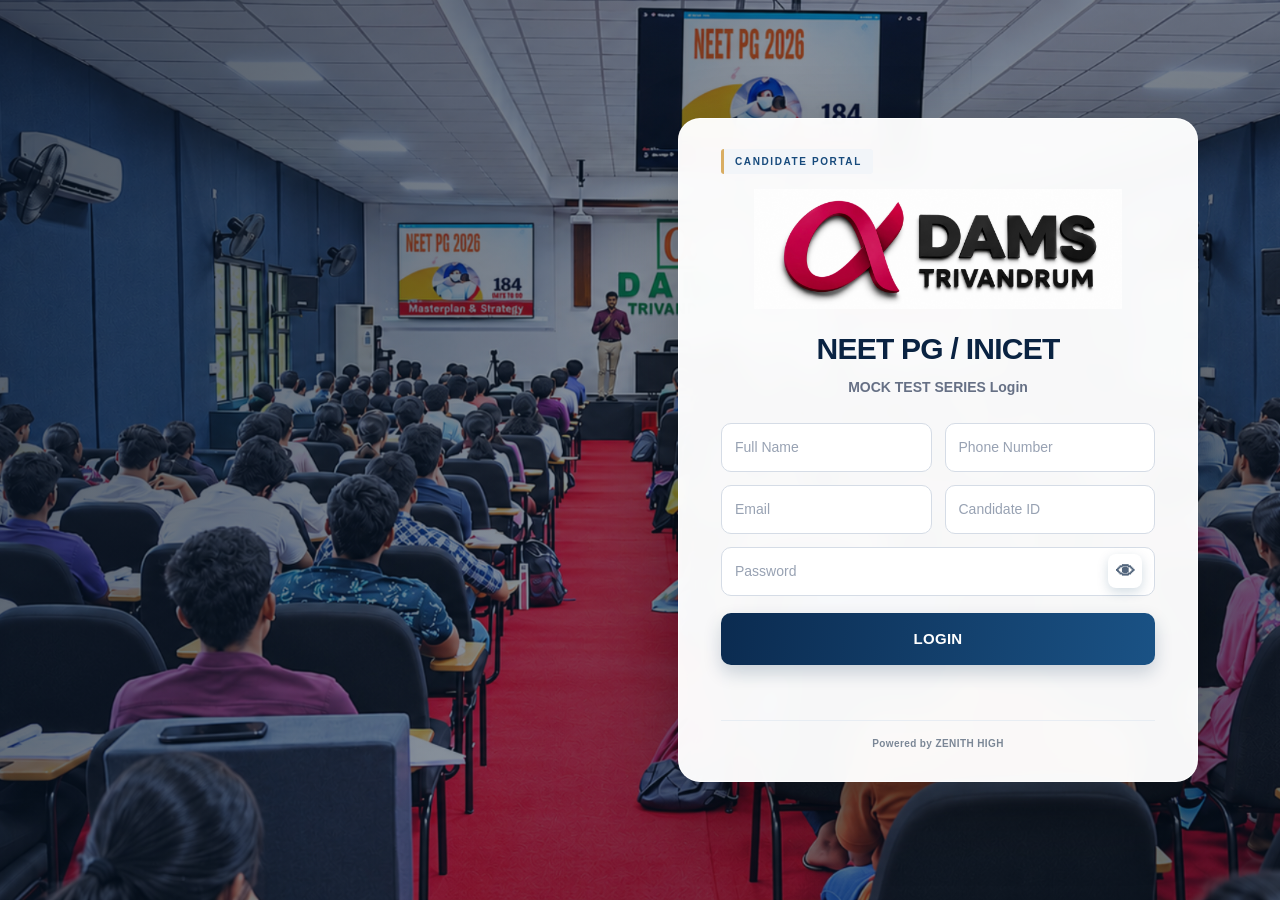
==== commit f3c188f3: "Refactor exam.html for improved layout and styles Updated styling and structure of the exam page, in" ====
--- a/exam.html
+++ b/exam.html
@@ -3,16 +3,9 @@
 <head>
   <meta charset="UTF-8" />
   <meta name="viewport" content="width=device-width, initial-scale=1.0" />
-  <meta name="theme-color" content="#003b66" />
   <title>NEET PG CBT - Exam</title>
-
-  <style>
+<style>
     * { box-sizing: border-box; }
-
-    html {
-      scroll-behavior: smooth;
-      scroll-padding-top: 52px;
-    }
 
     body {
       margin: 0;
@@ -43,7 +36,6 @@
     }
 
     .main {
-      min-width: 0;
       padding: 15px 45px;
       background: #ffffff;
     }
@@ -61,7 +53,6 @@
       font-weight: bold;
       margin-bottom: 12px;
       font-size: 15px;
-      scroll-margin-top: 52px;
     }
 
     .qtext {
@@ -72,7 +63,6 @@
       font-size: 15px;
       margin-bottom: 14px;
       white-space: pre-wrap;
-      overflow-wrap: anywhere;
     }
 
     .media-status {
@@ -121,13 +111,8 @@
       background: white;
       cursor: pointer;
       display: flex;
-      align-items: flex-start;
-      gap: 10px;
-      line-height: 1.4;
-
-      /* Allow vertical page scrolling on touch screens. */
-      touch-action: pan-y;
-      -webkit-tap-highlight-color: transparent;
+      align-items: center;
+      gap: 8px;
     }
 
     .opt:hover { background: #f6f8fb; }
@@ -138,21 +123,27 @@
       font-weight: bold;
     }
 
-    .opt input[type="radio"] {
-      flex: 0 0 auto;
-      width: 18px;
-      height: 18px;
-      margin: 1px 0 0;
-      accent-color: #0057d9;
-      cursor: pointer;
-    }
-
-    .optText {
-      flex: 1 1 auto;
-      min-width: 0;
-      overflow-wrap: anywhere;
-      user-select: text;
-      -webkit-user-select: text;
+    .radio-circle {
+      width: 13px;
+      height: 13px;
+      min-width: 13px;
+      border-radius: 50%;
+      border: 2px solid #8a8a8a;
+      display: inline-block;
+      position: relative;
+    }
+
+    .opt.selected .radio-circle { border-color: #0057d9; }
+
+    .opt.selected .radio-circle::after {
+      content: "";
+      width: 7px;
+      height: 7px;
+      background: #0057d9;
+      border-radius: 50%;
+      position: absolute;
+      left: 1px;
+      top: 1px;
     }
 
     .actions {
@@ -171,7 +162,6 @@
       font-weight: bold;
       cursor: pointer;
       font-size: 13px;
-      touch-action: manipulation;
     }
 
     button:hover { opacity: 0.9; }
@@ -193,7 +183,6 @@
       max-height: calc(100vh - 34px);
       overflow-y: auto;
       scroll-behavior: smooth;
-      -webkit-overflow-scrolling: touch;
     }
 
     .palette h3 {
@@ -301,7 +290,6 @@
       justify-content: center;
       align-items: center;
       overflow: auto;
-      -webkit-overflow-scrolling: touch;
     }
 
     .img-modal-body img {
@@ -311,13 +299,11 @@
     }
 
     @media (max-width: 768px) {
-      html { scroll-padding-top: 54px; }
-
       .topbar {
+        height: auto;
         min-height: 36px;
         font-size: 13px;
         padding: 8px 10px;
-        gap: 8px;
       }
 
       .layout { display: block; }
@@ -327,21 +313,19 @@
       .qtext { font-size: 14px; }
 
       .qimg,
-      .qvideo,
-      #qImgWrap img {
+      .qvideo {
         max-height: 360px;
       }
 
       .opt {
         font-size: 14px;
-        padding: 12px 10px;
-        min-height: 44px;
+        padding: 10px;
       }
 
       .actions { gap: 6px; }
 
       .actions button {
-        padding: 9px 10px;
+        padding: 8px 10px;
         font-size: 12px;
       }
 
@@ -370,40 +354,17 @@
 
     @media (max-width: 380px) {
       #pal { grid-template-columns: repeat(5, 42px); }
-
-      .topbar { font-size: 11px; }
-    }
-
-    #qImgWrap img {
-      width: 100%;
-      max-height: 520px;
-      object-fit: contain;
-      display: block;
-      margin: 12px auto;
-      border: 1px solid #ddd;
-      border-radius: 4px;
-      cursor: zoom-in;
-      background: #fff;
-    }
-
-    #imgModalPic {
-      max-width: 95%;
-      max-height: 95%;
-      object-fit: contain;
-    }
-
-    .student-info { margin-bottom: 10px; }
-    .schedule-info { font-size: 12px; font-weight: normal; }
+    }
+  
+    #qImgWrap img { width:100%; max-height:520px; object-fit:contain; display:block; margin:12px auto; border:1px solid #ddd; border-radius:4px; cursor:zoom-in; background:#fff; }
+    #imgModalPic { max-width:95%; max-height:95%; object-fit:contain; }
+    .student-info { margin-bottom:10px; }
+    .schedule-info { font-size:12px; font-weight:normal; }
   </style>
 </head>
-
 <body>
   <header class="topbar">
-    <div>
-      NEET PG CBT
-      <span class="schedule-info"> | IST: <span id="istClock">--</span></span>
-    </div>
-
+    <div>NEET PG CBT <span class="schedule-info"> | IST: <span id="istClock">--</span></span></div>
     <div>
       Time Left: <b id="timeLeft">60:00</b>
       &nbsp; | &nbsp;
@@ -415,32 +376,23 @@
     <main class="main">
       <div class="qbox">
         <div class="student-info" id="studentInfo"></div>
-
         <div class="student-info schedule-info">
-          Exam window:
-          <span id="examStartIST">--</span>
-          to
-          <span id="examEndIST">--</span>
+          Exam window: <span id="examStartIST">--</span> to <span id="examEndIST">--</span>
         </div>
-
         <div id="qTitle" class="qtitle">Loading examination...</div>
         <div id="qText" class="qtext"></div>
         <div id="qImgWrap"></div>
         <div id="opts" class="opts"></div>
 
         <div class="actions">
-          <button id="prevBtn" type="button" disabled>Previous</button>
-          <button id="clearBtn" type="button" disabled>Clear Response</button>
-          <button id="markBtn" type="button" disabled>Mark for Review</button>
-          <button id="nextBtn" type="button" disabled>Next</button>
+          <button id="prevBtn" type="button">Previous</button>
+          <button id="clearBtn" type="button">Clear Response</button>
+          <button id="markBtn" type="button">Mark for Review</button>
+          <button id="nextBtn" type="button">Next</button>
         </div>
-
         <div class="actions">
-          <button id="submitBtn" class="danger" type="button" disabled>
-            Submit
-          </button>
+          <button id="submitBtn" class="danger" type="button">Submit</button>
         </div>
-
         <div class="warning" id="warning"></div>
       </div>
     </main>
@@ -448,7 +400,6 @@
     <aside class="palette" id="paletteBox">
       <h3>Questions</h3>
       <div id="pal"></div>
-
       <div class="legend">
         <div><span class="dot unanswered"></span> Unanswered</div>
         <div><span class="dot answered"></span> Answered</div>
@@ -463,15 +414,13 @@
       <button id="imgFullBtn" type="button">Fullscreen</button>
       <button id="imgCloseBtn" class="danger" type="button">Close</button>
     </div>
-
     <div class="img-modal-body">
       <img id="imgModalPic" alt="Question image enlarged" />
     </div>
   </div>
 
-  <!-- Load configuration first, then the single secure exam controller. -->
-  <!-- Do not add questions.js or any client-side answer-key script here. -->
-  <script src="config.js?v=20261108c"></script>
-  <script src="exam.js?v=20261108c"></script>
+  <!-- Load configuration first, then the single exam controller. -->
+  <script src="config.js?v=20261110a"></script>
+  <script src="exam.js?v=20261110a"></script>
 </body>
 </html>
